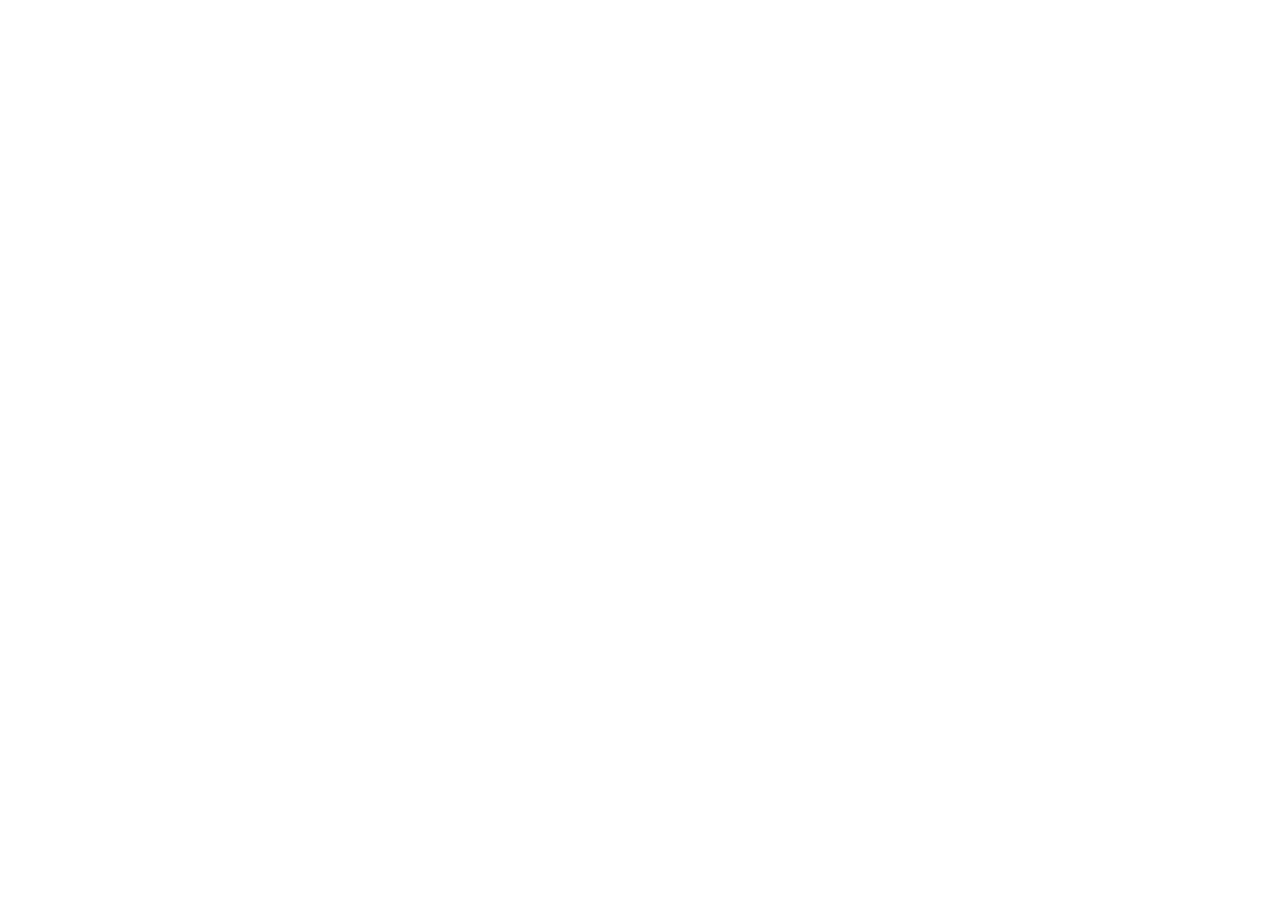
==== index.html @ 8575a646 "Add files via upload" ====
<!doctype html>
<html lang="fr">
<head>
<meta charset="utf-8">
<meta name="viewport" content="width=device-width,initial-scale=1,viewport-fit=cover">
<meta name="theme-color" content="#0b3d6b">
<link rel="icon" href="assets/logo-ye.png" type="image/png">
<title>Yak-élec-pro</title>
<link rel="stylesheet" href="css/style.css">
</head>
<body>
<div id="app"></div>
<div id="toasts"></div>
<script src="js/core.js"></script>
<script src="js/logo.js"></script>
<script src="js/library.js"></script>
<script src="js/library_ind.js"></script>
<script src="js/library_src.js"></script>
<script src="js/library_bat.js"></script>
<script src="js/engine.js"></script>
<script src="js/fixer.js"></script>
<script src="js/sim.js"></script>
<script src="js/store.js"></script>
<script src="js/config.js"></script>
<script src="js/quant.js"></script>
<script src="js/pv.js"></script>
<script src="js/render.js"></script>
<script src="js/export.js"></script>
<script src="js/editor.js"></script>
<script src="js/quant_ui.js"></script>
<script src="js/pv_ui.js"></script>
<script src="js/compo_ui.js"></script>
<script src="js/bat_ui.js"></script>
<script src="js/contact.js"></script>
<script src="js/portal.js"></script>
<script src="js/app.js"></script>
<script src="js/fx3d.js"></script>
<script src="js/remote.js"></script>
</body>
</html>
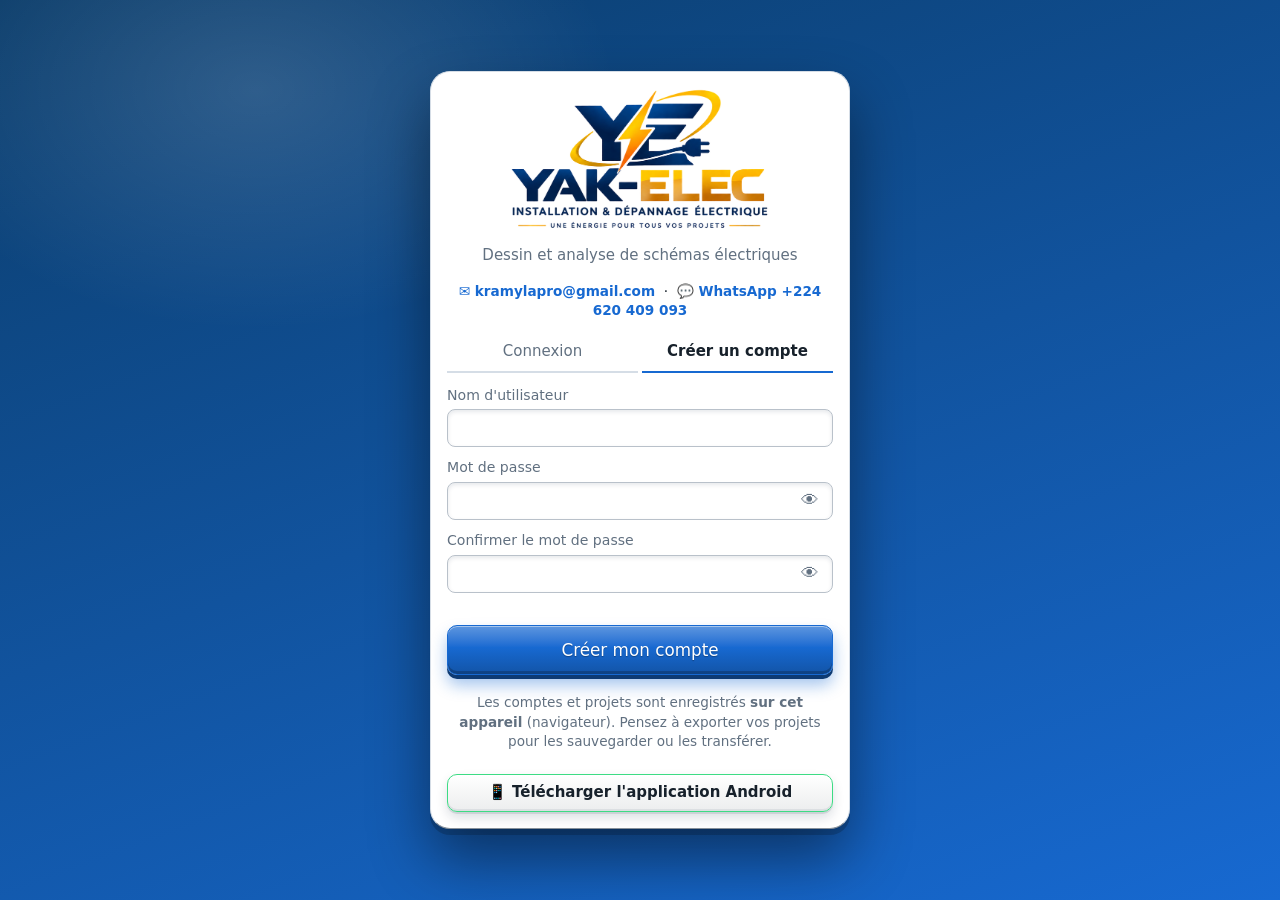
==== commit a3bd2dd1: "Add files via upload" ====
--- a/index.html
+++ b/index.html
@@ -17,6 +17,7 @@
 <script src="js/library_ind.js"></script>
 <script src="js/library_src.js"></script>
 <script src="js/library_bat.js"></script>
+<script src="js/library_ext.js"></script>
 <script src="js/engine.js"></script>
 <script src="js/fixer.js"></script>
 <script src="js/sim.js"></script>
@@ -24,6 +25,8 @@
 <script src="js/config.js"></script>
 <script src="js/quant.js"></script>
 <script src="js/pv.js"></script>
+<script src="js/bt_lib.js"></script>
+<script src="js/bt_engine.js"></script>
 <script src="js/render.js"></script>
 <script src="js/export.js"></script>
 <script src="js/editor.js"></script>
@@ -31,8 +34,17 @@
 <script src="js/pv_ui.js"></script>
 <script src="js/compo_ui.js"></script>
 <script src="js/bat_ui.js"></script>
+<script src="js/calc.js"></script>
+<script src="js/examples.js"></script>
+<script src="js/examples_ui.js"></script>
+<script src="js/pedago.js"></script>
+<script src="js/menu.js"></script>
+<script src="js/bt_ui.js"></script>
+<script src="js/bt_views.js"></script>
 <script src="js/contact.js"></script>
 <script src="js/portal.js"></script>
+<script src="js/stats.js"></script>
+<script src="js/android_dl.js"></script>
 <script src="js/app.js"></script>
 <script src="js/fx3d.js"></script>
 <script src="js/remote.js"></script>
--- a/css/style.css
+++ b/css/style.css
@@ -0,0 +1,379 @@
+:root{--bg:#f3f6fa;--panel:#fff;--ink:#17212b;--muted:#617080;--line:#d5dde6;--brand:#0b3d6b;--accent:#1769d1;--acc2:#ffc83d;--ok:#1b8a3a;--bad:#c62828;--warn:#b26a00;--sheet:#fff;--dot:#9fb0c3}
+:root[data-theme=dark]{--bg:#10171f;--panel:#18222d;--ink:#e6edf4;--muted:#9bacbd;--line:#2b3a4a;--brand:#0b3d6b;--accent:#5aa2ff;--sheet:#0f1620;--dot:#40546a}
+*{box-sizing:border-box}html,body{height:100%;margin:0}
+body{font:15px/1.45 system-ui,-apple-system,"Segoe UI",Roboto,Arial,sans-serif;background:var(--bg);color:var(--ink)}
+#app{height:100%;display:flex;flex-direction:column}
+h1{font-size:1.5rem;margin:.2em 0}h2{font-size:1.15rem}h3{font-size:1.05rem;margin:.2em 0 .4em}h4{margin:.8em 0 .3em;font-size:.82rem;text-transform:uppercase;letter-spacing:.04em;color:var(--muted)}
+.muted{color:var(--muted)}.small{font-size:.85rem}.hide{display:none!important}.grow{flex:1}.center{text-align:center}
+button,input,select{font:inherit;color:inherit}
+input,select{background:var(--panel);border:1px solid var(--line);border-radius:8px;padding:8px 10px;min-height:38px}
+label{display:block;font-size:.88rem;color:var(--muted);margin:10px 0}label input,label select{display:block;width:100%;margin-top:4px;color:var(--ink)}
+.chk{display:flex;align-items:center;gap:8px;color:var(--ink);margin:8px 0}.chk input{width:auto;min-height:0;margin:0}
+.btn{border:1px solid var(--line);background:var(--panel);border-radius:8px;padding:7px 12px;cursor:pointer;min-height:38px;white-space:nowrap}
+.btn:hover{border-color:var(--accent)}.btn:disabled{opacity:.4;cursor:default}
+.btn.primary{background:var(--accent);border-color:var(--accent);color:#fff}.btn.danger{color:var(--bad);border-color:var(--bad)}.btn.small{padding:4px 9px;min-height:32px;font-size:.85rem}.btn.big{padding:12px 20px;font-size:1.05rem;width:100%}
+.btn.tool.on{background:var(--acc2);border-color:var(--acc2);color:#222}
+.err{color:var(--bad);min-height:1.2em;margin:4px 0}
+/* en-tête */
+.top{display:flex;align-items:center;gap:14px;background:var(--brand);color:#fff;padding:8px 16px;flex-wrap:wrap}
+.brand{display:flex;align-items:center;gap:10px;font-weight:600;font-size:1.1rem;cursor:pointer}.brand b{color:var(--acc2)}
+.top nav{display:flex;gap:4px;flex:1;flex-wrap:wrap}.nav{background:transparent;border:0;color:#cfe0f3;padding:8px 12px;border-radius:8px;cursor:pointer}.nav.on,.nav:hover{background:rgba(255,255,255,.15);color:#fff}
+.user{display:flex;align-items:center;gap:10px;font-size:.9rem}.user .btn{background:transparent;color:#fff;border-color:rgba(255,255,255,.4)}
+#main{flex:1;min-height:0;overflow:auto}
+.page{max-width:1100px;margin:0 auto;padding:20px 16px 40px}.page.narrow{max-width:640px}
+.bar{display:flex;gap:10px;align-items:center;flex-wrap:wrap;margin-bottom:14px}
+.hero{display:flex;gap:18px;align-items:center;margin:6px 0 18px}.hero h1{font-size:2rem}.hero b{color:var(--accent)}.hero p{margin:0;color:var(--muted)}
+.cards{display:grid;grid-template-columns:repeat(auto-fit,minmax(190px,1fr));gap:14px;margin-bottom:24px}
+.card{background:var(--panel);border:1px solid var(--line);border-radius:14px;padding:16px}
+.card.act{text-align:left;cursor:pointer;display:flex;flex-direction:column;gap:4px;min-height:120px}.card.act:hover{border-color:var(--accent);box-shadow:0 3px 14px rgba(23,105,209,.15)}
+.card .ic{font-size:1.6rem}.card small{color:var(--muted)}.card.flat{margin-bottom:14px}
+.warn{background:#fff3cd;color:#664d03;border-radius:8px;padding:10px 14px;margin-bottom:14px}
+.list{display:flex;flex-direction:column;gap:6px}.row{display:flex;gap:14px;align-items:center;background:var(--panel);border:1px solid var(--line);border-radius:10px;padding:10px 14px;text-align:left;cursor:pointer}.row span{color:var(--muted);flex:1}.row em{color:var(--muted);font-style:normal;font-size:.85rem}
+.table{background:var(--panel);border:1px solid var(--line);border-radius:12px;overflow:hidden}.tr{display:grid;grid-template-columns:2fr 1.2fr 1.3fr 1.1fr 3fr;gap:10px;padding:10px 14px;align-items:center;border-top:1px solid var(--line)}.tr.th{background:var(--bg);font-weight:600;color:var(--muted);border-top:0}.acts{display:flex;gap:6px;flex-wrap:wrap}
+.login{min-height:100%;display:grid;place-items:center;padding:16px;background:linear-gradient(160deg,#0b3d6b,#1769d1)}.login-card{width:min(420px,100%);text-align:center}.login-card form{text-align:left}.login-card h1 b{color:var(--accent)}
+.tabs{display:flex;gap:4px;margin:12px 0}.tab{flex:1;background:transparent;border:0;border-bottom:2px solid var(--line);padding:8px;cursor:pointer;color:var(--muted)}.tab.on{border-color:var(--accent);color:var(--ink);font-weight:600}
+.chips{display:flex;gap:6px;flex-wrap:wrap;margin-bottom:14px}.chip{border:1px solid var(--line);background:var(--panel);border-radius:999px;padding:5px 14px;cursor:pointer}.chip.on{background:var(--accent);color:#fff;border-color:var(--accent)}
+.libgrid{display:grid;grid-template-columns:repeat(auto-fill,minmax(150px,1fr));gap:12px}.sym{background:var(--panel);border:1px solid var(--line);border-radius:12px;padding:10px;cursor:pointer;display:flex;flex-direction:column;align-items:center;gap:2px;color:var(--ink)}.sym:hover{border-color:var(--accent)}.sym small{color:var(--muted)}
+.pv{color:var(--ink)}.fiche .prevs{display:flex;gap:10px;justify-content:center;flex-wrap:wrap}.fiche figure{margin:0;text-align:center;font-size:.8rem;color:var(--muted)}
+table.mini{border-collapse:collapse;width:100%;font-size:.88rem}table.mini td,table.mini th{border:1px solid var(--line);padding:4px 8px;text-align:left}
+/* fenêtres */
+.overlay{position:fixed;inset:0;background:rgba(10,20,30,.55);display:grid;place-items:center;padding:14px;z-index:50}.modal{background:var(--panel);border-radius:14px;padding:18px 20px;width:min(460px,100%);max-height:92vh;overflow:auto}.modal.wide{width:min(640px,100%)}.modal h2{margin:0 0 8px}.mf{display:flex;justify-content:flex-end;gap:8px;margin-top:14px}
+#toasts{position:fixed;right:14px;bottom:44px;display:flex;flex-direction:column;gap:8px;z-index:60}.toast{background:#223;color:#fff;padding:9px 14px;border-radius:8px;box-shadow:0 3px 12px rgba(0,0,0,.3)}.toast.ok{background:var(--ok)}.toast.bad{background:var(--bad)}
+/* atelier */
+.ed{height:100%;display:flex;flex-direction:column}
+.tb{display:flex;gap:8px 14px;flex-wrap:wrap;align-items:center;padding:6px 10px;background:var(--panel);border-bottom:1px solid var(--line)}
+.tgrp{display:flex;gap:4px;align-items:center}.tb .btn{padding:4px 9px;min-height:34px;font-size:.88rem}.tb select{min-height:34px;padding:4px 8px}.pname{max-width:200px;overflow:hidden;text-overflow:ellipsis;white-space:nowrap}.badge{font-size:.75rem;background:var(--bg);border:1px solid var(--line);border-radius:999px;padding:2px 8px;color:var(--muted)}
+.mobbtn{display:none}
+.eb{flex:1;display:flex;min-height:0;position:relative}
+.pal{width:210px;overflow:auto;background:var(--panel);border-right:1px solid var(--line);padding:8px}.pal input{width:100%;margin-bottom:4px}
+.pitem{display:flex;align-items:center;gap:8px;width:100%;background:transparent;border:1px solid transparent;border-radius:8px;padding:2px 6px;cursor:pointer;text-align:left;font-size:.86rem}.pitem:hover{background:var(--bg)}.pitem.on{border-color:var(--accent);background:rgba(23,105,209,.12)}.pitem svg{flex:none;color:var(--ink)}
+.sheetwrap{flex:1;min-width:0;background:var(--sheet);position:relative}
+#sheet{width:100%;height:100%;display:block;touch-action:none;outline:none;color:var(--ink);user-select:none;-webkit-user-select:none}
+#sheet[data-tool=wire],#sheet[data-tool=place]{cursor:crosshair}#sheet[data-tool=select]{cursor:default}
+.gdot{fill:var(--dot)}.selbox{fill:rgba(23,105,209,.08);stroke:var(--accent);stroke-width:1.5;stroke-dasharray:5 4}.selwire{fill:none;stroke:var(--accent);stroke-width:7;opacity:.3;stroke-linejoin:round}
+.prevwire{fill:none;stroke:var(--accent);stroke-width:2;stroke-dasharray:6 4}.tfree{fill:rgba(255,160,0,.18);stroke:#f59e0b;stroke-width:2}.tok{fill:#27ae60}
+.mk circle{fill:rgba(198,40,40,.15);stroke:#c62828;stroke-width:2.5}.mk.warning circle{fill:rgba(255,160,0,.18);stroke:#f59e0b}.mk text{fill:var(--ink);font:700 11px Arial;stroke:none}
+.side{width:300px;overflow:auto;background:var(--panel);border-left:1px solid var(--line);padding:10px 12px}.btnrow{display:flex;gap:6px;flex-wrap:wrap;margin-top:8px}
+.howto{padding-left:18px;font-size:.88rem}.howto li{margin:4px 0}
+.sb{display:flex;gap:18px;padding:3px 12px;font-size:.78rem;color:var(--muted);background:var(--panel);border-top:1px solid var(--line);flex-wrap:wrap}
+.rep{border-radius:8px;padding:8px 10px;margin:6px 0;font-weight:600}.rep.ok{background:rgba(27,138,58,.15);color:var(--ok)}.rep.bad{background:rgba(198,40,40,.14);color:var(--bad)}.rep.warn{background:rgba(255,160,0,.18);color:var(--warn)}.rep.info{background:var(--bg)}
+.issues{list-style:none;padding:0;margin:0}.issues li{display:flex;gap:8px;padding:7px 6px;border-bottom:1px solid var(--line);cursor:pointer;font-size:.88rem}.issues li:hover,.issues li.on{background:var(--bg)}.issues .n{flex:none;width:22px;height:22px;border-radius:50%;background:var(--bad);color:#fff;font-size:.72rem;display:grid;place-items:center}.issues li.warning .n{background:#f59e0b}.issues small{display:block;color:var(--muted)}
+@media(max-width:900px){.pal,.side{position:absolute;top:0;bottom:0;z-index:5;box-shadow:0 0 18px rgba(0,0,0,.3);transform:translateX(-110%);transition:transform .2s}.pal{left:0;width:240px}.side{right:0;width:min(320px,90%);transform:translateX(110%)}.pal.open,.side.open{transform:none}.mobbtn{display:flex}.tr{grid-template-columns:1fr 1fr}.tr.th{display:none}.acts{grid-column:1/-1}.pname{max-width:110px}.hero h1{font-size:1.5rem}}
+@media print{.top,.tb,.pal,.side,.sb{display:none}}
+
+.pw{position:relative;display:block;margin-top:4px}.pw input{margin-top:0;padding-right:46px}.eye{position:absolute;right:4px;top:3px;height:32px;width:38px;border:0;background:transparent;cursor:pointer;font-size:1.1rem;border-radius:6px}.eye:hover{background:var(--bg)}
+.simbar{position:absolute;left:0;right:0;top:0;z-index:3;background:#1b8a3a;color:#fff;padding:5px 12px;font-size:.85rem;text-align:center}
+.ed.simon .tgrp.edit{opacity:.35;pointer-events:none}.ed.simon .pal{display:none}.btn.simbtn{background:#1b8a3a;border-color:#1b8a3a;color:#fff}.btn.simbtn.on{background:#c62828;border-color:#c62828}
+#sheet[data-tool=sim]{cursor:pointer}
+.sitem{display:flex;gap:8px;align-items:flex-start;padding:6px 4px;border-bottom:1px solid var(--line);font-size:.88rem}.sitem .dot{flex:none;width:12px;height:12px;border-radius:50%;margin-top:4px;background:#9aa6b2}.sitem.on .dot{background:#27c24c;box-shadow:0 0 8px #27c24c}.sitem.trip .dot{background:#e53935;box-shadow:0 0 8px #e53935}.sitem small{color:var(--muted)}
+
+.logoimg{display:block;object-fit:contain}.logoimg.ico{background:#fff;border-radius:9px;padding:2px}.logoimg.full{width:min(260px,80%);height:auto;margin:0 auto 8px}.hero-logo{width:150px;height:auto;background:#fff;border-radius:12px;padding:8px;box-shadow:0 2px 8px rgba(0,0,0,.12)}.sr{position:absolute;width:1px;height:1px;overflow:hidden;clip:rect(0 0 0 0)}
+/* V1.2 : quantitatif + portail */
+.bar{display:flex;align-items:center;gap:8px;flex-wrap:wrap;margin-bottom:10px}
+.qwrap{overflow-x:auto;margin:6px 0}.qt{border-collapse:collapse;width:100%;font-size:.9rem}.qt th,.qt td{padding:6px 8px;border-bottom:1px solid var(--line);text-align:left;vertical-align:middle}.qt th{font-size:.78rem;color:var(--muted);text-transform:uppercase;letter-spacing:.03em}.qt .r{text-align:right}.qt tr.cat td{background:var(--bg);font-weight:700;color:var(--accent)}.qt tfoot td{font-weight:600}.qt tr.tot td{font-size:1.05rem;border-top:2px solid var(--ink)}
+.qt.in input{padding:5px 6px;min-height:32px}
+.qsum{display:flex;flex-wrap:wrap;gap:8px;margin:10px 0}.qsum span{background:var(--panel);border:1px solid var(--line);border-radius:20px;padding:5px 12px}
+.qapp{display:flex;gap:8px;flex-wrap:wrap;align-items:center;margin-bottom:8px}.qapp select{max-width:100%}
+.cofsvg{max-width:560px;display:block;background:var(--panel);border-radius:10px;margin:8px 0}.cofsvg text{font-family:inherit}
+.btnrow{display:flex;gap:8px;flex-wrap:wrap;margin:10px 0}.two{display:grid;grid-template-columns:1fr 1fr;gap:0 14px}@media(max-width:700px){.two{grid-template-columns:1fr}}
+textarea{width:100%;background:var(--panel);border:1px solid var(--line);border-radius:8px;padding:8px 10px;color:var(--ink);font:inherit}
+label small{display:block;color:var(--muted);margin-top:2px}
+.logoprev{background:#fff;border:1px dashed var(--line);border-radius:10px;padding:10px;text-align:center}.logoprev img{max-width:260px;max-height:140px}
+input[type=color]{padding:2px;min-height:40px;width:90px}
+.ptabs{margin-bottom:14px}.log{padding-left:18px;max-height:260px;overflow:auto}.log em{color:var(--muted);margin-right:6px}
+.printonly{display:none}
+@media print{header.top,.no-print,#toasts{display:none!important}.printonly{display:block!important}body{background:#fff;color:#000}.page{max-width:none;padding:0}.card{border:0}.qt th,.qt td{padding:3px 6px}.qt tr.cat td{background:#eee;color:#000}h2{break-after:avoid}.cofsvg,.qwrap{break-inside:avoid}}
+label.btn{display:inline-flex;align-items:center;margin:0;color:var(--ink);font-size:1rem;cursor:pointer}
+.symcell{white-space:nowrap}.symcell svg{vertical-align:middle;margin-right:4px}.symcell .pv,.qt .pv{background:#fff;color:#17212b;border-radius:6px}
+.qt.cmp{table-layout:fixed}.qt.cmp th:nth-child(2){width:32%}.qt.cmp th:nth-child(3){width:30%}
+.cphoto{width:34px;height:34px;object-fit:contain;background:#fff;border:1px solid var(--line);border-radius:6px;vertical-align:middle;margin-right:4px}
+.pvgrid{display:grid;grid-template-columns:repeat(auto-fit,minmax(250px,1fr));gap:0 16px}.pvgrid .hide{display:none}.pvcards{display:grid;grid-template-columns:repeat(auto-fit,minmax(220px,1fr));gap:10px;margin:10px 0}.pvc{background:var(--panel);border:1px solid var(--line);border-radius:12px;padding:12px;display:flex;flex-direction:column;gap:2px}.pvc small{color:var(--muted);text-transform:uppercase;font-size:.72rem;letter-spacing:.04em}.pvc span{color:var(--muted);font-size:.85rem}.pvsyn{min-width:760px;background:#fff;border-radius:10px;border:1px solid var(--line)}.pvsyn text{font-family:inherit}
+.pvass{display:flex;flex-wrap:wrap;gap:6px;align-items:center;margin:8px 0;font-size:.85rem}.pvass span{background:var(--panel);border:1px solid var(--line);border-radius:14px;padding:3px 10px}.pvass .usr{border-color:var(--accent)}.pvass i{color:var(--muted)}details.card summary{cursor:pointer}
+/* ===== V1.3.2 : finition esthétique ===== */
+:root{--r:14px;--sh1:0 1px 2px rgba(16,32,52,.06),0 4px 14px rgba(16,32,52,.06);--sh2:0 2px 4px rgba(16,32,52,.08),0 12px 28px rgba(23,105,209,.16)}
+:root[data-theme=dark]{--sh1:0 1px 2px rgba(0,0,0,.4),0 4px 14px rgba(0,0,0,.3);--sh2:0 2px 4px rgba(0,0,0,.5),0 12px 28px rgba(0,0,0,.45)}
+body{background:radial-gradient(1200px 500px at 85% -10%,color-mix(in srgb,var(--accent) 10%,transparent),transparent 70%),var(--bg);-webkit-font-smoothing:antialiased}
+h1,h2{letter-spacing:-.01em}
+.top{background:linear-gradient(100deg,var(--brand),color-mix(in srgb,var(--brand) 70%,var(--accent)));box-shadow:0 2px 14px rgba(8,30,56,.35);border-bottom:2px solid var(--acc2);position:relative;z-index:10}
+.nav{transition:background .18s,color .18s,transform .18s}.nav:hover{transform:translateY(-1px)}.nav.on{background:rgba(255,255,255,.18);box-shadow:inset 0 -2px 0 var(--acc2);color:#fff}
+.brand{letter-spacing:.01em}
+.btn{border-radius:10px;transition:border-color .15s,box-shadow .15s,transform .1s,background .15s}.btn:hover{box-shadow:0 2px 8px rgba(23,105,209,.18)}.btn:active{transform:translateY(1px)}
+.btn.primary{background:linear-gradient(180deg,color-mix(in srgb,var(--accent) 88%,#fff),var(--accent));box-shadow:0 2px 8px color-mix(in srgb,var(--accent) 40%,transparent)}.btn.primary:hover{filter:brightness(1.07)}
+input:focus,select:focus,textarea:focus{outline:none;border-color:var(--accent);box-shadow:0 0 0 3px color-mix(in srgb,var(--accent) 22%,transparent)}
+.card{border-radius:var(--r);box-shadow:var(--sh1)}
+.card.act{position:relative;overflow:hidden;transition:transform .18s,box-shadow .18s,border-color .18s}
+.card.act::before{content:"";position:absolute;left:0;top:0;bottom:0;width:4px;background:linear-gradient(var(--accent),var(--acc2));opacity:.0;transition:opacity .18s}
+.card.act:hover{transform:translateY(-3px);box-shadow:var(--sh2)}.card.act:hover::before{opacity:1}
+.card .ic{width:46px;height:46px;display:grid;place-items:center;font-size:1.5rem;border-radius:12px;background:color-mix(in srgb,var(--accent) 12%,var(--panel));margin-bottom:6px}
+.card.act b{font-size:1.02rem}
+.hero{padding:22px 24px;border-radius:18px;background:linear-gradient(120deg,color-mix(in srgb,var(--accent) 14%,var(--panel)),var(--panel) 70%);border:1px solid var(--line);box-shadow:var(--sh1);position:relative;overflow:hidden}
+.hero::after{content:"";position:absolute;right:-40px;top:-40px;width:180px;height:180px;border-radius:50%;background:radial-gradient(circle,color-mix(in srgb,var(--acc2) 45%,transparent),transparent 70%)}
+.row{border-radius:12px;box-shadow:var(--sh1);transition:border-color .15s,transform .15s}.row:hover{border-color:var(--accent);transform:translateX(2px)}
+.sym{border-radius:12px;transition:transform .15s,box-shadow .15s,border-color .15s}.sym:hover{transform:translateY(-2px);box-shadow:var(--sh2);border-color:var(--accent)}
+.chip{transition:all .15s}.chip:hover{border-color:var(--accent)}.chip.on{box-shadow:0 2px 8px color-mix(in srgb,var(--accent) 35%,transparent)}
+.login{background:radial-gradient(600px 400px at 20% 10%,rgba(255,255,255,.14),transparent 60%),linear-gradient(160deg,var(--brand),var(--accent))}
+.login-card{border-radius:20px;box-shadow:0 20px 50px rgba(0,0,0,.35);animation:rise .5s ease both}
+.page>*{animation:rise .35s ease both}
+@keyframes rise{from{opacity:0;transform:translateY(8px)}to{opacity:1;transform:none}}
+.modal{border-radius:18px;box-shadow:0 24px 60px rgba(0,0,0,.4);animation:rise .22s ease both}
+.toast{border-left:4px solid var(--acc2);border-radius:10px}
+table.qt thead th{background:color-mix(in srgb,var(--accent) 10%,var(--panel))}table.qt tbody tr:nth-child(even){background:color-mix(in srgb,var(--accent) 4%,transparent)}table.qt tbody tr:hover{background:color-mix(in srgb,var(--accent) 9%,transparent)}
+.pvc{border-radius:14px;box-shadow:var(--sh1)}
+.tb{box-shadow:0 1px 6px rgba(16,32,52,.08)}.pal,.side{box-shadow:none}
+::-webkit-scrollbar{width:10px;height:10px}::-webkit-scrollbar-thumb{background:color-mix(in srgb,var(--muted) 45%,transparent);border-radius:8px;border:2px solid transparent;background-clip:padding-box}
+@media(prefers-reduced-motion:reduce){*{animation:none!important;transition:none!important}}
+@media print{.page>*,.card,.hero{animation:none;box-shadow:none}}
+/* ===== V1.4.0 : interface en relief (3D) ===== */
+:root{--hi:rgba(255,255,255,.75);--lo:rgba(10,30,60,.18);--d3:0 1px 0 var(--hi) inset,0 -2px 0 rgba(10,30,60,.07) inset,0 2px 0 rgba(10,30,60,.10),0 6px 12px rgba(10,30,60,.14)}
+:root[data-theme=dark]{--hi:rgba(255,255,255,.10);--lo:rgba(0,0,0,.5);--d3:0 1px 0 var(--hi) inset,0 -2px 0 rgba(0,0,0,.35) inset,0 2px 0 rgba(0,0,0,.5),0 6px 12px rgba(0,0,0,.45)}
+#main{perspective:1400px}
+body{background:radial-gradient(900px 500px at 10% -10%,color-mix(in srgb,var(--accent) 14%,transparent),transparent 65%),radial-gradient(900px 500px at 100% 110%,color-mix(in srgb,var(--acc2) 14%,transparent),transparent 65%),linear-gradient(180deg,var(--bg),color-mix(in srgb,var(--bg) 95%,var(--accent)))}
+/* barre supérieure en relief */
+.top{box-shadow:0 1px 0 rgba(255,255,255,.25) inset,0 -3px 0 rgba(0,0,0,.25) inset,0 8px 20px rgba(8,30,56,.45)}
+.nav{border-radius:10px;border:1px solid transparent;transform-style:preserve-3d}
+.nav:hover{background:linear-gradient(180deg,rgba(255,255,255,.22),rgba(255,255,255,.08));box-shadow:0 1px 0 rgba(255,255,255,.35) inset,0 3px 6px rgba(0,0,0,.3);transform:translateY(-2px)}
+.nav.on{background:linear-gradient(180deg,rgba(0,0,0,.28),rgba(0,0,0,.12));box-shadow:0 3px 6px rgba(0,0,0,.4) inset,0 -2px 0 var(--acc2) inset;transform:translateY(1px)}
+.brand img,.brand .logoimg{filter:drop-shadow(0 3px 3px rgba(0,0,0,.45))}
+/* boutons « touches » */
+.btn{background:linear-gradient(180deg,color-mix(in srgb,var(--panel) 100%,#fff),color-mix(in srgb,var(--panel) 92%,var(--ink)));box-shadow:var(--d3);border-color:var(--line);transition:transform .08s,box-shadow .08s,border-color .15s}
+.btn:hover{transform:translateY(-1px);box-shadow:var(--d3),0 10px 18px rgba(23,105,209,.18)}
+.btn:active{transform:translateY(2px);box-shadow:0 2px 5px var(--lo) inset,0 1px 0 var(--hi)}
+.btn.primary{background:linear-gradient(180deg,color-mix(in srgb,var(--accent) 70%,#fff),var(--accent) 45%,color-mix(in srgb,var(--accent) 80%,#000));box-shadow:0 1px 0 rgba(255,255,255,.45) inset,0 -3px 0 rgba(0,0,0,.22) inset,0 4px 0 color-mix(in srgb,var(--accent) 55%,#000),0 10px 16px color-mix(in srgb,var(--accent) 40%,transparent);text-shadow:0 1px 1px rgba(0,0,0,.3);margin-bottom:4px}
+.btn.primary:active{transform:translateY(3px);box-shadow:0 3px 6px rgba(0,0,0,.35) inset,0 1px 0 color-mix(in srgb,var(--accent) 55%,#000)}
+.btn.danger:hover{box-shadow:var(--d3),0 10px 18px rgba(198,40,40,.2)}
+.btn.tool.on{box-shadow:0 3px 6px rgba(0,0,0,.25) inset;transform:translateY(1px)}
+.tb .btn,.btn.small{box-shadow:0 1px 0 var(--hi) inset,0 2px 0 rgba(10,30,60,.12),0 3px 6px rgba(10,30,60,.10);margin-bottom:0}
+/* champs en creux */
+input,select,textarea{box-shadow:0 2px 4px rgba(10,30,60,.10) inset,0 1px 0 var(--hi);border-color:color-mix(in srgb,var(--line) 85%,var(--ink))}
+input[type=checkbox],input[type=radio]{box-shadow:none}
+/* cartes épaisses */
+.card{box-shadow:0 1px 0 var(--hi) inset,0 3px 0 color-mix(in srgb,var(--line) 70%,transparent),0 14px 28px rgba(10,30,60,.10),0 2px 6px rgba(10,30,60,.08);border-bottom-color:color-mix(in srgb,var(--line) 60%,var(--ink))}
+:root[data-theme=dark] .card{box-shadow:0 1px 0 var(--hi) inset,0 3px 0 rgba(0,0,0,.4),0 14px 28px rgba(0,0,0,.4)}
+.card.act,.sym{transform-style:preserve-3d;will-change:transform;transition:transform .25s cubic-bezier(.2,.7,.2,1),box-shadow .25s,border-color .15s}
+.card.act.tilt,.sym.tilt{transition:transform .06s linear,box-shadow .2s}
+.card.act:hover,.sym:hover{transform:translateY(-4px);box-shadow:0 1px 0 var(--hi) inset,0 6px 0 color-mix(in srgb,var(--accent) 35%,var(--line)),0 24px 38px rgba(23,105,209,.25)}
+.card.act .ic{transform:translateZ(30px);background:linear-gradient(145deg,color-mix(in srgb,var(--accent) 22%,#fff),color-mix(in srgb,var(--accent) 8%,var(--panel)));box-shadow:0 1px 0 #fff inset,-3px -3px 6px rgba(255,255,255,.7) inset,3px 4px 8px rgba(23,105,209,.28),0 8px 14px rgba(23,105,209,.22);border-radius:14px}
+:root[data-theme=dark] .card.act .ic{box-shadow:0 1px 0 var(--hi) inset,3px 4px 10px rgba(0,0,0,.5)}
+.card.act b,.card.act small{transform:translateZ(14px)}
+.sym svg{transform:translateZ(24px);filter:drop-shadow(0 6px 5px rgba(10,30,60,.22))}
+.hero{box-shadow:0 1px 0 var(--hi) inset,0 4px 0 color-mix(in srgb,var(--line) 70%,transparent),0 20px 40px rgba(10,30,60,.14)}
+.hero .logoimg,.hero img{filter:drop-shadow(0 10px 8px rgba(10,30,60,.3));transform:translateZ(20px)}
+.login-card{box-shadow:0 1px 0 var(--hi) inset,0 6px 0 rgba(0,0,0,.18),0 30px 60px rgba(0,0,0,.45);transform:perspective(1200px) rotateX(2deg)}
+.chip{box-shadow:0 1px 0 var(--hi) inset,0 3px 0 color-mix(in srgb,var(--line) 80%,transparent);transition:transform .1s,box-shadow .1s}
+.chip:hover{transform:translateY(-1px)}.chip.on{box-shadow:0 3px 6px rgba(0,0,0,.3) inset;transform:translateY(2px)}
+.row{box-shadow:0 1px 0 var(--hi) inset,0 3px 0 color-mix(in srgb,var(--line) 70%,transparent),0 8px 16px rgba(10,30,60,.08)}
+.modal{box-shadow:0 1px 0 var(--hi) inset,0 8px 0 rgba(0,0,0,.12),0 40px 80px rgba(0,0,0,.5)}
+.pvc{box-shadow:0 1px 0 var(--hi) inset,0 3px 0 color-mix(in srgb,var(--line) 70%,transparent),0 12px 22px rgba(10,30,60,.10)}
+table.qt{border-collapse:separate;border-spacing:0;border-radius:12px;overflow:hidden;box-shadow:0 4px 0 color-mix(in srgb,var(--line) 70%,transparent),0 14px 24px rgba(10,30,60,.08)}
+.tb{box-shadow:0 3px 0 color-mix(in srgb,var(--line) 70%,transparent),0 8px 14px rgba(10,30,60,.08)}
+.toast{box-shadow:0 4px 0 rgba(0,0,0,.25),0 14px 28px rgba(0,0,0,.4)}
+#sheet{filter:none}
+@media(prefers-reduced-motion:reduce){.card.act,.sym,.btn,.nav,.chip{transform:none!important}}
+@media print{*{box-shadow:none!important;filter:none!important;transform:none!important;text-shadow:none!important}}
+/* ===== Contact ===== */
+.brandcol{display:flex;flex-direction:column;align-items:flex-start;gap:2px}
+.ctab{border:0;background:rgba(255,255,255,.14);color:#fff;font-size:.72rem;padding:2px 10px;border-radius:0 0 9px 9px;cursor:pointer;margin-left:6px;box-shadow:0 2px 0 rgba(0,0,0,.25);transition:background .15s,transform .1s}.ctab:hover{background:var(--acc2);color:#222;transform:translateY(1px)}.ctab.on{background:var(--acc2);color:#222}
+.top{align-items:flex-start}.top nav,.top .user{align-self:center}
+.ctab2{margin-top:8px;align-self:flex-start}.hero>div{display:flex;flex-direction:column;align-items:flex-start}
+.loginct{margin:6px 0 0}.loginct a{color:var(--accent);text-decoration:none;font-weight:600}.loginct a:hover{text-decoration:underline}
+.contactcard .cid{display:flex;gap:14px;align-items:center;margin-bottom:8px}.contactcard h2{margin:0}
+.clist{list-style:none;margin:0;padding:0;display:flex;flex-direction:column;gap:10px}
+.clist li{display:flex;align-items:center;gap:12px;padding:10px 12px;border:1px solid var(--line);border-radius:12px;background:color-mix(in srgb,var(--accent) 4%,var(--panel))}
+.clist li>div{flex:1;min-width:0;display:flex;flex-direction:column;overflow-wrap:anywhere}.clist small{color:var(--muted)}
+.clist .ci{width:40px;height:40px;display:grid;place-items:center;font-size:1.3rem;border-radius:12px;background:color-mix(in srgb,var(--accent) 14%,var(--panel))}.clist .ci.wa{background:#25d36633}
+a.btn{display:inline-flex;align-items:center;text-decoration:none;color:inherit}
+.wabtn{background:linear-gradient(180deg,#43e17f,#25d366 45%,#1da851)!important;border-color:#1da851!important;color:#fff!important;text-shadow:0 1px 1px rgba(0,0,0,.3)}
+textarea{font:inherit;color:inherit;background:var(--panel);border:1px solid var(--line);border-radius:8px;padding:8px 10px;width:100%;margin-top:4px;resize:vertical}
+@media print{.ctab,.ctab2{display:none}}
+/* propositions photovoltaïques */
+.pvprops{display:grid;grid-template-columns:repeat(auto-fit,minmax(250px,1fr));gap:14px;margin:8px 0}
+.pvprop{border:1px solid var(--line);border-radius:14px;padding:14px;background:var(--panel);box-shadow:0 1px 0 var(--hi) inset,0 3px 0 color-mix(in srgb,var(--line) 70%,transparent),0 10px 20px rgba(10,30,60,.08);display:flex;flex-direction:column;gap:6px;position:relative}
+.pvprop h3{margin:0}.pvprop ul{padding-left:18px;margin:4px 0;flex:1}.pvprop li{margin:4px 0}
+.pvprop.reco{border-color:var(--ok)}.pvprop.reco::after{content:"★ Moderne";position:absolute;top:-10px;right:12px;background:var(--ok);color:#fff;font-size:.72rem;padding:2px 10px;border-radius:10px}
+.pvprop.cur{border-color:var(--accent);box-shadow:0 0 0 2px color-mix(in srgb,var(--accent) 35%,transparent),0 10px 20px rgba(10,30,60,.08)}
+.pill{align-self:flex-start;background:color-mix(in srgb,var(--accent) 16%,var(--panel));color:var(--accent);padding:3px 12px;border-radius:12px;font-size:.82rem;font-weight:600}
+/* onglet Bâtiment */
+.battypes{display:grid;grid-template-columns:repeat(auto-fit,minmax(320px,1fr));gap:14px;margin:10px 0 14px}
+.battype .bt-head{display:flex;gap:12px;align-items:center;margin-bottom:6px}.battype .bt-head h2{margin:0}
+.battype .ic{width:46px;height:46px;display:grid;place-items:center;font-size:1.5rem;border-radius:14px;background:linear-gradient(145deg,color-mix(in srgb,var(--accent) 22%,#fff),color-mix(in srgb,var(--accent) 8%,var(--panel)));box-shadow:3px 4px 8px rgba(23,105,209,.25)}
+.bt-list{margin-top:10px}.bt-list .row{padding:7px 12px}
+.top nav{gap:2px}.nav{padding:8px 9px;font-size:.93rem;white-space:nowrap}
+@media(min-width:1500px){.nav{padding:8px 12px;font-size:1rem}}
+/* contrôle à distance */
+#yk-lock{position:fixed;inset:0;z-index:100000;display:grid;place-items:center;padding:16px;background:radial-gradient(700px 400px at 20% 10%,rgba(255,255,255,.12),transparent 60%),linear-gradient(160deg,#0b2a4a,#101820)}
+.yk-card{width:min(480px,100%);background:var(--panel);color:var(--ink);border-radius:20px;padding:26px 24px;text-align:center;box-shadow:0 30px 70px rgba(0,0,0,.55),0 6px 0 rgba(0,0,0,.2)}
+.yk-card h1{margin:.3em 0}.yk-card p{margin:.6em 0}.yk-upd{background:color-mix(in srgb,var(--acc2) 22%,var(--panel));border-radius:12px;padding:10px 12px}.yk-id{color:var(--muted);font-size:.85rem}.yk-card .btnrow{justify-content:center}
+#yk-upd{position:fixed;left:14px;bottom:44px;z-index:90;display:flex;gap:10px;align-items:center;flex-wrap:wrap;max-width:min(560px,calc(100% - 28px));background:var(--panel);border:1px solid var(--accent);border-radius:14px;padding:10px 14px;box-shadow:0 10px 28px rgba(0,0,0,.3)}
+@media print{#yk-upd{display:none}}
+
+/* rapport d'erreurs détaillé */
+.issues li>div{display:flex;flex-direction:column;gap:3px}.ititle{font-size:.95rem}.imsg,.ifix{font-size:.84rem;line-height:1.35}.imsg u,.ifix u{text-decoration:none;font-weight:700;opacity:.85}
+.ifix{background:rgba(46,160,67,.12);border-left:3px solid #2ea043;padding:4px 7px;border-radius:4px}.issues li.warning .ifix{background:rgba(240,160,30,.14);border-left-color:#e0a020}
+.issues li small{opacity:.7}
+
+/* page de dessin ajustable */
+.zgrp{align-items:center;gap:4px}.zgrp input[type=range]{width:110px;accent-color:var(--accent,#2f6fed)}#b-z100{min-width:62px}
+.split{width:6px;cursor:col-resize;background:transparent;flex:none;position:relative;z-index:2;touch-action:none}.split:hover,.split:active{background:rgba(47,111,237,.35)}.split::after{content:"";position:absolute;left:2px;top:calc(50% - 18px);height:36px;width:2px;border-radius:2px;background:var(--line)}
+body.yk-full .top,body.yk-full .pal,body.yk-full .side,body.yk-full .split,body.yk-full .sb{display:none!important}
+body.yk-full #b-full{background:#c62828;border-color:#c62828;color:#fff}
+@media(max-width:900px){.split{display:none}.zgrp input[type=range]{width:80px}}
+.fixbtn{margin-top:4px;align-self:flex-start;text-align:left;white-space:normal;height:auto;line-height:1.25;padding:5px 9px}#fixall{width:100%;margin:6px 0 4px}.rep ul{margin:4px 0 0 16px;padding:0}
+#fixall{white-space:normal;height:auto;line-height:1.25;padding:8px 10px;text-align:center}
+
+#mkpop{position:absolute;z-index:8;width:min(310px,88%);background:var(--panel);color:var(--ink);border:2px solid #c62828;border-radius:12px;box-shadow:0 8px 28px rgba(0,0,0,.3);padding:10px 12px;font-size:.86rem}
+#mkpop.warning{border-color:#f59e0b}#mkpop p{margin:5px 0}#mkpop .mkfix{background:rgba(46,160,67,.12);border-left:3px solid #2ea043;padding:4px 7px;border-radius:4px}#mkpop u{text-decoration:none;font-weight:700}
+#mkpop .mkx{position:absolute;right:6px;top:4px;border:0;background:none;font-size:1.3rem;cursor:pointer;color:var(--muted)}#mkpop .mkb{display:flex;flex-direction:column;gap:6px;margin-top:6px}
+#mkpop .mkb .btn{white-space:normal;height:auto;line-height:1.25;padding:7px 10px;text-align:left}#mkpop .mkb .btn small{display:block;font-weight:400;opacity:.85}
+
+/* ===== Téléphone / petit écran (V1.9.5) : en-tête compact, barre d'outils défilante, grande feuille de dessin ===== */
+@media(max-width:900px){
+  html,body{overscroll-behavior:none}
+  .top{flex-wrap:nowrap;gap:6px;padding:4px 8px;align-items:center!important;box-shadow:0 2px 6px rgba(8,30,56,.3)}
+  .brandcol{flex:none;flex-direction:row;align-items:center;gap:0}
+  .brand span{display:none}.brand img,.brand .logoimg{width:30px;height:30px}
+  .ctab,.ctab2{display:none}
+  .top nav{flex:1;min-width:0;flex-wrap:nowrap;overflow-x:auto;scrollbar-width:none;-webkit-overflow-scrolling:touch}
+  .top nav::-webkit-scrollbar{display:none}
+  .nav{flex:none;padding:8px 10px;font-size:.88rem;white-space:nowrap}
+  .top .user{flex:none;gap:4px}.top .user>span{display:none}.top .user .btn{padding:5px 8px;font-size:.76rem;min-height:30px}
+  .tb{flex-wrap:nowrap;overflow-x:auto;gap:6px;padding:4px 6px;-webkit-overflow-scrolling:touch;scrollbar-width:thin}
+  .tb>.tgrp{flex:none}.tb .btn{white-space:nowrap;min-height:38px}.tb select{min-height:38px}
+  .tb>.tgrp:first-child{display:none}
+  .tb>.mobbtn{order:-1}
+  .sb{flex-wrap:nowrap;overflow:hidden;gap:10px;padding:2px 8px;font-size:.7rem;white-space:nowrap}
+  #sbpos,#sbtool{display:none}
+  .pal{width:min(260px,82%)}
+  .page{padding:12px}
+}
+/* ===== V1.10 : barre de menus, feuilles, bornes sélectionnées, impression, nouveaux écrans ===== */
+.mbar{display:flex;gap:2px;padding:2px 8px;background:var(--panel);border-bottom:1px solid var(--line);position:relative;z-index:30;flex-wrap:wrap}
+.mnu{position:relative}.mtop{background:none;border:0;color:var(--ink);font:inherit;font-size:.9rem;padding:6px 10px;border-radius:6px;cursor:pointer;min-height:32px}.mtop:hover,.mnu.open .mtop{background:var(--bg)}
+.mdrop{position:absolute;left:0;top:100%;min-width:250px;background:var(--panel);border:1px solid var(--line);border-radius:10px;box-shadow:0 12px 32px rgba(0,0,0,.25);padding:5px;z-index:40;max-height:75vh;overflow:auto}
+.mitem{display:flex;justify-content:space-between;gap:16px;width:100%;background:none;border:0;color:var(--ink);font:inherit;font-size:.88rem;text-align:left;padding:8px 10px;border-radius:6px;cursor:pointer;min-height:36px;align-items:center}.mitem:hover:not([disabled]){background:var(--accent);color:#fff}.mitem[disabled]{opacity:.4;cursor:default}.mitem kbd{font-size:.72rem;opacity:.7;font-family:inherit}.mdrop hr{border:0;border-top:1px solid var(--line);margin:4px 2px}
+.shbar{display:flex;gap:4px;align-items:center;padding:3px 8px;background:var(--bg);border-bottom:1px solid var(--line);overflow-x:auto;white-space:nowrap}
+.shtab{background:var(--panel);border:1px solid var(--line);border-radius:7px 7px 0 0;padding:4px 12px;font:inherit;font-size:.84rem;color:var(--ink);cursor:pointer;min-height:30px;display:inline-flex;gap:6px;align-items:center}.shtab.on{background:var(--accent);color:#fff;border-color:var(--accent);font-weight:700}.shtab.add{border-style:dashed;color:var(--muted)}.shx{font-weight:700;padding:0 3px;border-radius:4px}.shx:hover{background:rgba(0,0,0,.25)}.shinfo{margin-left:6px}
+.tsel{fill:rgba(23,105,209,.25);stroke:var(--accent);stroke-width:2}
+.prprev{margin-top:8px;border:1px solid var(--line);border-radius:8px;background:#fff;padding:6px;max-height:300px;overflow:auto}.prprev svg{width:100%;height:auto;display:block}
+.qt.elec td,.qt.elec th{padding:4px 6px}kbd{background:var(--bg);border:1px solid var(--line);border-radius:4px;padding:1px 5px;font-size:.8rem}
+textarea{width:100%;box-sizing:border-box;font:inherit;padding:6px 8px;border:1px solid var(--line);border-radius:8px;background:var(--panel);color:var(--ink)}
+.ed{display:flex;flex-direction:column}
+@media (max-width:900px){.mtop{padding:6px 7px;font-size:.84rem}.mdrop{min-width:220px}}
+.exgrid{display:grid;grid-template-columns:repeat(auto-fill,minmax(260px,1fr));gap:12px}.excard{display:flex;flex-direction:column;gap:6px}.excard .prev{background:#fff;border-radius:8px;border:1px solid var(--line);display:grid;place-items:center;height:150px;overflow:hidden;color:#111}.excard .prev svg{max-width:100%;max-height:146px}
+.exdetail .prev{background:#fff;color:#111;border:1px solid var(--line);border-radius:10px;padding:8px;overflow:auto;max-height:420px}.exdetail .prev svg{max-width:100%;height:auto}.exdetail ol li,.exdetail ul li{margin:3px 0}
+.lvl{font-size:.72rem;border-radius:999px;padding:2px 8px;background:var(--bg);border:1px solid var(--line)}
+.calcgrid{display:grid;grid-template-columns:repeat(auto-fill,minmax(300px,1fr));gap:12px}.calc .res{background:var(--bg);border-radius:8px;padding:8px 10px;margin-top:8px;font-size:.92rem}.calc .res b{font-size:1.05rem}.calc .fx{font-family:Consolas,monospace;font-size:.82rem;color:var(--muted);display:block;margin-top:3px}.calc .inrow{display:grid;grid-template-columns:1fr 1fr;gap:6px}
+.quiz .qopt{display:block;width:100%;text-align:left;margin:4px 0}.quiz .qopt.good{background:#1b8a3a;color:#fff;border-color:#1b8a3a}.quiz .qopt.badc{background:#c62828;color:#fff;border-color:#c62828}.quiz .qsym{background:#fff;color:#111;border-radius:10px;display:grid;place-items:center;height:170px;border:1px solid var(--line)}
+.score{font-size:2rem;font-weight:800}.chip{color:var(--ink);font:inherit;min-height:34px}
+.quiz .qopt[disabled]{opacity:1;cursor:default}.quiz .qopt[disabled]:not(.good):not(.badc){opacity:.55}
+.mnu:nth-last-child(-n+2) .mdrop{left:auto;right:0}
+@media (max-width:640px){.mdrop{position:fixed;left:8px!important;right:8px!important;top:auto;min-width:0;max-height:60vh}.mbar{padding:2px 4px}}
+.mitem kbd:empty{display:none}
+/* ===== V1.10.1 : barres sur une seule ligne, sous-fenêtres réductibles / agrandissables ===== */
+.top{flex-wrap:nowrap}.top nav{flex-wrap:nowrap;overflow-x:auto;min-width:0;scrollbar-width:none}.top nav::-webkit-scrollbar{display:none}.nav{flex:none;white-space:nowrap}
+@media(max-width:1500px){.top .user>span{font-size:0}.top .user>span::first-letter{font-size:1rem}.nav{padding:8px 7px;font-size:.9rem}}
+.tb{flex-wrap:nowrap!important;overflow-x:auto;overflow-y:hidden;scrollbar-width:thin;gap:6px 10px}.tb>.tgrp{flex:none}.tb .btn{white-space:nowrap}
+.tb .btn.ic{min-width:34px;padding:4px 7px;font-size:1rem}.tb #b-zr{width:90px}.tb #b-mode{max-width:190px}.tb #b-exp{max-width:150px}
+@media(max-width:1420px){.tb .lb{position:absolute;width:1px;height:1px;overflow:hidden;clip:rect(0 0 0 0);white-space:nowrap}}
+@media(max-width:1250px){.tb #b-zr{display:none}}
+.win{display:flex;flex-direction:column;min-width:0}
+.pal.win,.side.win{padding:0;overflow:hidden}.wbody{flex:1;min-height:0;overflow:auto;padding:8px}.side .wbody{padding:10px 12px}
+.sheetwrap.win{display:flex;flex-direction:column}.sheetbody{flex:1;min-height:0;position:relative}
+.wbar{flex:none;display:flex;align-items:center;gap:6px;height:30px;padding:0 3px 0 10px;background:linear-gradient(180deg,var(--panel),var(--bg));border-bottom:1px solid var(--line);font-size:.82rem;font-weight:600;color:var(--ink);user-select:none;-webkit-user-select:none}
+.wtitle{flex:1;min-width:0;overflow:hidden;text-overflow:ellipsis;white-space:nowrap}.wbar .pname{max-width:none}.wbar .badge{flex:none;font-weight:400}
+.wbtns{display:flex;flex:none}.wbtn{width:36px;height:26px;border:0;background:transparent;color:var(--ink);cursor:pointer;border-radius:4px;font-size:.9rem;line-height:1;display:grid;place-items:center}.wbtn:hover{background:color-mix(in srgb,var(--accent) 22%,transparent)}
+.win.wmin{width:34px!important;flex:none!important}.win.wmin>.wbody,.win.wmin>.sheetbody{display:none}
+.win.wmin>.wbar{flex-direction:column;height:100%;padding:4px 0;border-bottom:0;cursor:pointer;gap:8px}.win.wmin .wtitle{writing-mode:vertical-rl;flex:1;text-overflow:clip}.win.wmin .badge,.win.wmin [data-w=max]{display:none}.win.wmin .wbtns{order:-1}
+.win.wmin .wtitle .pname{display:inline}
+.eb.pal-min #sp-pal,.eb.side-min #sp-side{display:none}
+.eb.sheet-min .side:not(.wmin){flex:1;width:auto!important}.eb.sheet-min.side-min .pal:not(.wmin){flex:1;width:auto!important}
+.eb.max-pal>:not(#pal),.eb.max-side>:not(#side),.eb.max-sheet>:not(#sheetwin){display:none!important}
+.eb.max-pal>#pal,.eb.max-side>#side{flex:1;width:auto!important;transform:none!important;position:static!important}
+@media(max-width:900px){.wbar{height:34px}.sheetwrap>.wbar [data-w=min]{display:none}}
+body.yk-full .sheetwrap>.wbar{display:none}
+@media(max-width:1300px){.tb{gap:4px 6px}.tb .btn{padding:4px 7px}.tb #b-mode{max-width:150px}.tb #b-exp{max-width:120px}.tb .btn.ic{min-width:32px}}
+@media(max-width:1150px) and (min-width:901px){.tb #b-z100{display:none}.tb .chk{font-size:0;gap:0}.tb #b-mode{max-width:120px}.tb #b-exp{max-width:96px}.nav{padding:6px 6px;font-size:.84rem}.brand span{font-size:1rem}}
+@media(max-width:900px){.tb>.tgrp.mobbtn{display:flex!important}}
+.mbar{flex-wrap:nowrap}.mnu{flex:none}@media(max-width:640px){.mbar{overflow-x:auto;scrollbar-width:none}.mbar::-webkit-scrollbar{display:none}.mtop{padding:6px 8px}}
+/* ===== V1.10.2 : onglets déroulants de la barre du haut ===== */
+.navgb .caret{font-size:.7em;opacity:.85;display:inline-block;transition:transform .15s}.navgb.open .caret{transform:rotate(180deg)}.navgb.open{background:rgba(255,255,255,.18);color:#fff}
+.navdrop{position:fixed;z-index:60;min-width:250px;background:var(--panel);color:var(--ink);border:1px solid var(--line);border-radius:12px;box-shadow:0 14px 34px rgba(0,0,0,.3);padding:6px;display:flex;flex-direction:column;gap:2px}.navdrop[hidden]{display:none}
+.navsub{display:flex;flex-direction:column;align-items:flex-start;gap:2px;text-align:left;background:none;border:0;border-radius:8px;padding:9px 12px;color:var(--ink);font:inherit;cursor:pointer;min-height:44px}.navsub small{color:var(--muted);font-size:.78rem}.navsub:hover{background:var(--accent);color:#fff}.navsub:hover small{color:rgba(255,255,255,.85)}.navsub.on{box-shadow:inset 3px 0 0 var(--accent);background:var(--bg)}
+.navdrop .navsub b{color:var(--ink);font-size:.95rem;font-weight:700;background:none;-webkit-text-fill-color:currentColor}.navdrop .navsub:hover b{color:#fff}
+/* ===== V1.10.3 : Accueil déroulant (page d'accueil, paramètres, portail, déconnexion) ===== */
+.navhead{padding:8px 12px 6px;font-size:.82rem;color:var(--muted);border-bottom:1px solid var(--line);margin-bottom:4px}.navhead b{color:var(--ink)}
+.navdrop .navsub.navout{border-top:1px solid var(--line);border-radius:0 0 8px 8px;margin-top:4px}.navdrop .navsub.navout b{color:#c62828}.navdrop .navsub.navout:hover{background:#c62828}.navdrop .navsub.navout:hover b{color:#fff}
+.about p{margin:6px 0;line-height:1.5}.about h2 small{font-size:.75rem;font-weight:400}
+/* ===== V1.10.5 : contenus des sous-titres les uns sous les autres ===== */
+.grpsec{scroll-margin-top:8px}.grpsec+.grpsec{border-top:3px solid var(--line);margin-top:10px}
+.grphead{display:flex;align-items:baseline;gap:12px;flex-wrap:wrap;max-width:1100px;margin:0 auto;padding:16px 20px 0}.grphead h2{margin:0;font-size:1.05rem;text-transform:uppercase;letter-spacing:.04em;color:var(--accent)}.grphead small{color:var(--muted)}.grpjump{font-size:.82rem;color:var(--accent);text-decoration:none;white-space:nowrap}.grpjump:hover{text-decoration:underline}
+@media print{.grpsec.noprint-sec,.grphead{display:none!important}.grpsec+.grpsec{border:0;margin:0}}
+/* V1.10.6 : contenu des sous-titres en liste verticale */
+.navpts{list-style:none;margin:3px 0 0;padding:0;display:flex;flex-direction:column;gap:1px}.navpts li{font-size:.8rem;color:var(--muted);padding-left:12px;position:relative;line-height:1.35}.navpts li::before{content:"•";position:absolute;left:2px;color:var(--accent)}
+.navsub:hover .navpts li,.navsub:hover .navpts li::before{color:rgba(255,255,255,.9)}.navdrop .navsub.navout .navpts li::before{color:#c62828}
+/* V1.10.7 : schéma entier visible dans la fiche d'exemple */
+.exdetail .prev.fitall{height:min(70vh,640px);max-height:none;display:flex;align-items:center;justify-content:center;overflow:hidden}.exdetail .prev.fitall svg{width:100%;height:100%;max-width:100%}
+.exdetail .prev:not(.fitall){height:min(70vh,640px);max-height:none;overflow:auto}
+.exdetail .prev.exfull{position:fixed;inset:0;z-index:80;height:auto!important;border-radius:0;border:0;padding:16px}.exdetail .prev.exfull.fitall svg{width:100%;height:100%}
+.exclose{position:fixed;top:10px;right:14px;z-index:81}
+@media print{.exdetail .prev.fitall{height:auto}.exdetail .prev svg{height:auto}}
+.exoverlay{position:fixed;inset:0;z-index:200;background:#fff;color:#111;display:flex;flex-direction:column}.exobar{display:flex;gap:8px;align-items:center;padding:8px 12px;background:var(--panel);color:var(--ink);border-bottom:1px solid var(--line)}
+.exobody{flex:1;min-height:0;overflow:auto;padding:10px}.exobody.fitall{display:flex;align-items:center;justify-content:center;overflow:hidden}.exobody.fitall svg{width:100%;height:100%}
+/* ===== V1.11 : Bureau d'études BT (mise en page de logiciel de bureau) ===== */
+.bt{display:flex;flex-direction:column;min-height:calc(100vh - 70px);background:var(--bg)}
+.bt .mbar{border-radius:0}
+.btrib{display:flex;gap:4px;padding:4px 8px;background:var(--panel);border-bottom:1px solid var(--line);overflow-x:auto;scrollbar-width:thin}
+.ribg{display:flex;flex-direction:column;align-items:stretch;border-right:1px solid var(--line);padding:0 6px;flex:none}.ribg:last-child{border-right:0}
+.ribb{display:flex;gap:2px}.ribt{font-size:.68rem;color:var(--muted);text-align:center;margin-top:2px}
+.ribbtn{display:flex;flex-direction:column;align-items:center;gap:1px;background:none;border:1px solid transparent;border-radius:6px;color:var(--ink);padding:3px 6px;min-width:52px;cursor:pointer;font:inherit}
+.ribbtn:hover{background:var(--bg);border-color:var(--line)}.ric{font-size:1.15rem;line-height:1.2}.rlb{font-size:.7rem;white-space:nowrap}
+.btmain{display:grid;grid-template-columns:250px minmax(0,1fr) 300px;gap:6px;padding:6px;flex:1;min-height:420px}
+.bttree,.btprops{display:flex;flex-direction:column;background:var(--panel);border:1px solid var(--line);border-radius:8px;overflow:hidden;max-height:calc(100vh - 230px);position:sticky;top:6px}
+.bttree .wbody,.btprops .wbody{overflow:auto;padding:6px;flex:1}
+.tn{padding:4px 8px;border-radius:5px;cursor:pointer;font-size:.86rem;white-space:nowrap;overflow:hidden;text-overflow:ellipsis;display:flex;align-items:center;gap:5px}
+.tn:hover{background:var(--bg)}.tn.on{background:var(--accent);color:#fff}.tn small{opacity:.7;margin-left:auto}
+.stdot{width:9px;height:9px;border-radius:50%;flex:none;background:#999}.stdot.ok{background:#2e7d32}.stdot.check{background:#f9a825}.stdot.ko{background:#c62828}.stdot.miss{background:#90a4ae}
+.stchip{display:inline-block;font-size:.72rem;padding:2px 7px;border-radius:10px;font-weight:700;vertical-align:middle}
+.stchip.ok{background:rgba(46,125,50,.16);color:#2e7d32}.stchip.check{background:rgba(249,168,37,.22);color:#a35b00}.stchip.ko{background:rgba(198,40,40,.15);color:#c62828}.stchip.miss{background:rgba(120,144,156,.2);color:var(--muted)}
+.btcenter{display:flex;flex-direction:column;min-width:0;background:var(--panel);border:1px solid var(--line);border-radius:8px;overflow:hidden}
+.bttabs{display:flex;gap:2px;padding:4px 4px 0;border-bottom:1px solid var(--line);overflow-x:auto;scrollbar-width:thin;background:var(--bg)}
+.bttab{flex:none;background:none;border:1px solid transparent;border-bottom:0;border-radius:7px 7px 0 0;padding:7px 11px;color:var(--ink);cursor:pointer;font:inherit;font-size:.84rem;white-space:nowrap}
+.bttab:hover{background:var(--panel)}.bttab.on{background:var(--panel);border-color:var(--line);font-weight:700;color:var(--accent)}
+.btview{padding:10px 14px;overflow:auto;flex:1;min-height:360px}.btview h2{margin:.2em 0 .4em;font-size:1.15rem}.btview h3{margin:.9em 0 .3em;font-size:1rem}
+.btprops h3{margin:.2em 0 .5em;font-size:1rem}.btprops h4{margin:.8em 0 .3em;font-size:.86rem;color:var(--muted);text-transform:uppercase;letter-spacing:.03em}
+.btprops label{display:block;font-size:.82rem;margin:4px 0}.btprops input,.btprops select{width:100%;box-sizing:border-box}
+.btprops .two{display:grid;grid-template-columns:1fr 1fr;gap:6px}
+.ldrow{display:grid;grid-template-columns:1fr 70px 44px auto;gap:4px;margin:3px 0}.ldrow input{min-width:0;padding:5px}
+.btmsgs{margin:0 6px;background:var(--panel);border:1px solid var(--line);border-radius:8px;max-height:150px;overflow:auto}
+.btmh{display:flex;gap:8px;align-items:center;flex-wrap:wrap;padding:5px 10px;border-bottom:1px solid var(--line);position:sticky;top:0;background:var(--panel);font-size:.84rem}
+.btml{padding:2px 6px}.btm{padding:3px 6px;font-size:.82rem;border-radius:4px;cursor:pointer}.btm:hover{background:var(--bg)}
+.btm.error{color:var(--bad)}.btm.warn{color:var(--warn)}.btm.missing{color:var(--muted)}.btm.ok{color:var(--ok)}
+.bt .sb{display:flex;gap:14px;flex-wrap:wrap;padding:5px 10px;margin:6px;background:var(--panel);border:1px solid var(--line);border-radius:8px;font-size:.78rem;color:var(--muted)}
+.tin{width:62px;padding:3px 5px;font:inherit;font-size:.82rem;text-align:right;border:1px solid var(--line);border-radius:4px;background:var(--panel);color:var(--ink)}.tin.w{width:170px;text-align:left}
+.qt.bal tr.cat td{background:var(--bg)}.qt tr.tot td{border-top:2px solid var(--ink);font-weight:600}
+.qt.calcres tr[data-c]{cursor:pointer}.qt.calcres tr[data-c]:hover td{background:var(--bg)}.qt tr.on td{background:rgba(30,136,229,.12)}
+.calcdet ol li{margin:4px 0}.okc{color:var(--ok)}
+.rows2d{display:flex;flex-direction:column;gap:8px;margin:10px 0;max-width:980px}
+.row2d{display:flex;align-items:center;gap:6px}.row2d .rn{width:30px;font-size:.8rem;color:var(--muted);text-align:right}
+.rail{flex:1;display:flex;background:repeating-linear-gradient(90deg,var(--bg) 0 1px,transparent 1px calc(100% / var(--pr)));border:2px solid #8a8f96;border-radius:4px;min-height:74px;overflow:hidden}
+.dev{display:flex;flex-direction:column;align-items:center;justify-content:center;border-right:1px solid #555;background:#fff;color:#111;font-size:.7rem;min-width:0;overflow:hidden;padding:2px;text-align:center;line-height:1.1}
+.dev b{font-size:.78rem}.dev small{font-size:.62rem;max-width:100%;overflow:hidden;text-overflow:ellipsis;white-space:nowrap}.dev i{font-size:.58rem;color:#666}
+.dev.rcd{background:#dbe9ff}.dev.head{background:#ffe3c2}.dev.miss{background:#ffd6d6}.dev.free{background:transparent;color:var(--muted);border-right:0}.dev.contactor{background:#e8f5e9}
+.v2box{background:#fff;border:1px solid var(--line);border-radius:8px;padding:10px;overflow:auto;max-height:70vh}.v2box svg{width:calc(100% * var(--z));max-width:none;height:auto;display:block;margin:auto;min-width:280px}
+.v3box{height:62vh;min-height:320px;background:radial-gradient(circle at 50% 35%,#fafcff,#d9e1ea);border:1px solid var(--line);border-radius:8px;touch-action:none;cursor:grab;overflow:hidden}.v3box:active{cursor:grabbing}
+.labs{display:flex;flex-wrap:wrap;gap:6px;margin-top:8px}.lab{border:1px dashed #888;background:#fff;color:#111;padding:3px 5px;box-sizing:border-box;cursor:pointer;line-height:1.15;overflow:hidden}.lab small{display:block;font-size:.7em;color:#444}.lab:hover{outline:2px solid var(--accent)}
+.dosprev{background:#fff;color:#111;border:1px solid var(--line);border-radius:8px;padding:16px;margin-top:10px;max-height:70vh;overflow:auto}.dosprev svg{max-width:100%;height:auto}.dosprev table{border-collapse:collapse;width:100%}.dosprev th,.dosprev td{border:1px solid #bbb;padding:3px 5px;font-size:.8rem}
+.curves{margin:8px 0}
+.table .tr .acts{display:flex;gap:4px;flex-wrap:wrap}
+@media (max-width:1100px){.btmain{grid-template-columns:220px minmax(0,1fr)}.btprops{grid-column:1 / -1;position:static;max-height:none}}
+@media (max-width:720px){.btmain{grid-template-columns:1fr}.bttree{position:static;max-height:240px}.btprops{max-height:none}.btview{padding:8px}.rlb{display:none}.ribbtn{min-width:36px}}
+@media print{.bt .mbar,.btrib,.bttree,.btprops,.btmsgs,.bt .sb,.bttabs{display:none!important}.btmain{display:block}.btcenter{border:0}}
+/* V1.12 – portail : connexions */
+.stgrid{display:grid;grid-template-columns:repeat(auto-fit,minmax(130px,1fr));gap:10px;margin:10px 0}
+.stbig{border:1px solid var(--line);border-radius:10px;padding:12px;text-align:center;background:var(--panel)}
+.stbig b{display:block;font-size:1.9rem;line-height:1.1;color:var(--brand)}.stbig span{font-size:.8rem;color:var(--muted)}
+.stbig.on{border-color:var(--ok)}.stbig.on b{color:var(--ok)}
+.tblwrap{overflow-x:auto}.tbl{border-collapse:collapse;width:100%}.tbl th,.tbl td{border-bottom:1px solid var(--line);padding:5px 7px;text-align:left;white-space:nowrap}.tbl th{color:var(--muted);font-weight:600}
+ol.steps li{margin:4px 0}
+
+/* V1.13 – téléchargement Android */
+.apkbtn{width:100%;margin-top:8px;border-color:#3ddc84;font-weight:600}.apkbtn:hover{background:rgba(61,220,132,.12)}
